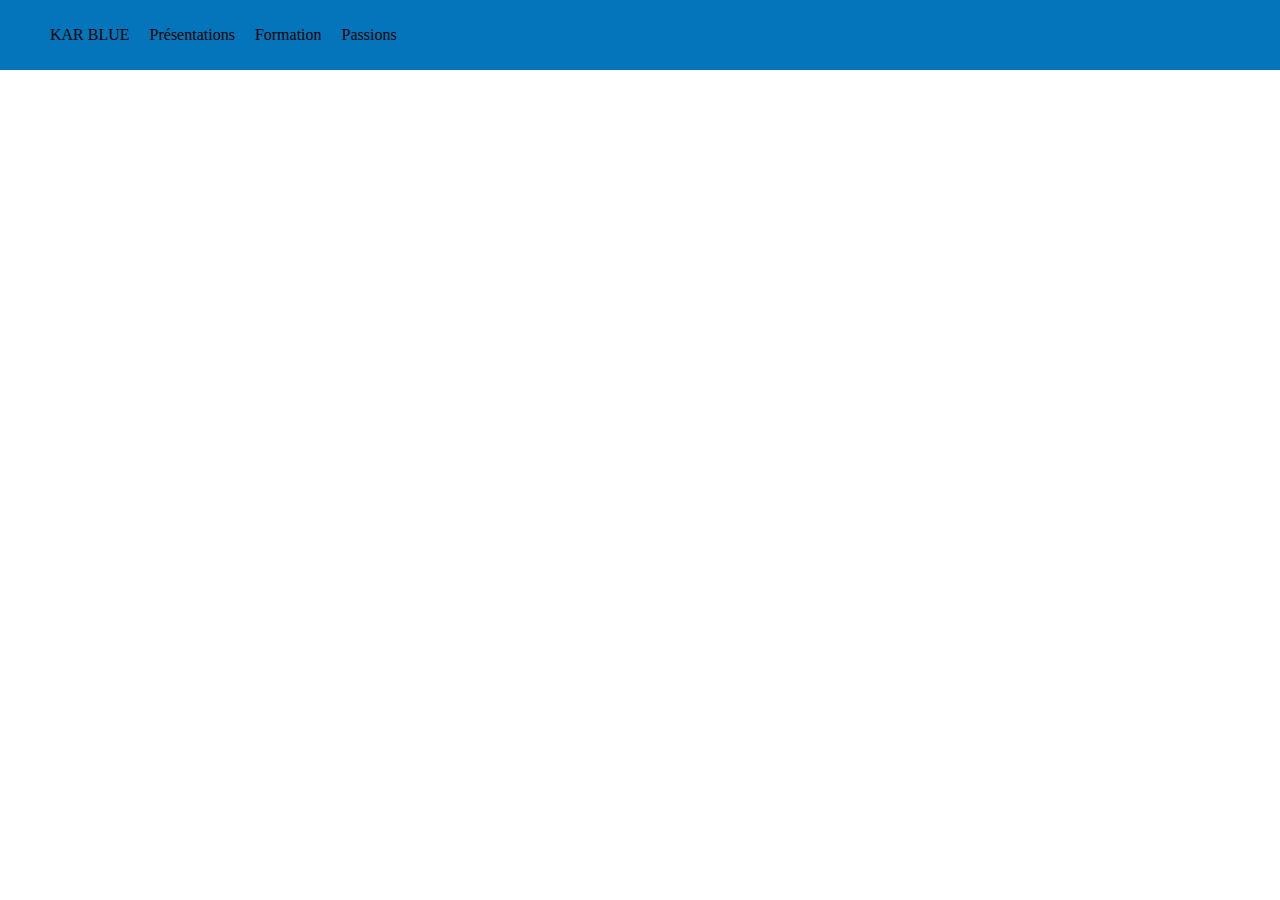
==== index.html @ 9c481445 "my cv" ====
<!DOCTYPE html>
<html>
    <head>
        <meta charset="utf-8">
        <title></title>
        <link rel="stylesheet" href="./style.css">
        <meta name="viewport">
</head>
    <body>
        <header>
            <nav id="navbar">
                
                <ul id="navbar">
                    <li id="name">KAR BLUE</li>
                    <li>Présentations</li>
                    <li>Formation</li>
                    <li>Passions</li>
                </ul>

            </nav>
        </header>

        <section id="présentation">

        </section>

        <section id="formation">


        </section>
        <section id="passions">


        </section>
         <footer>
             
         </footer>
---- style.css ----
body{
    margin:0;
    padding:0;
    
}

header{
    background-color: #0475ba;


}

#navbar{
    display: flex;
    flex-direction: row;

}
.name{
    margin:0;
}

li{
    list-style-type: none;
    margin: 10px;

}
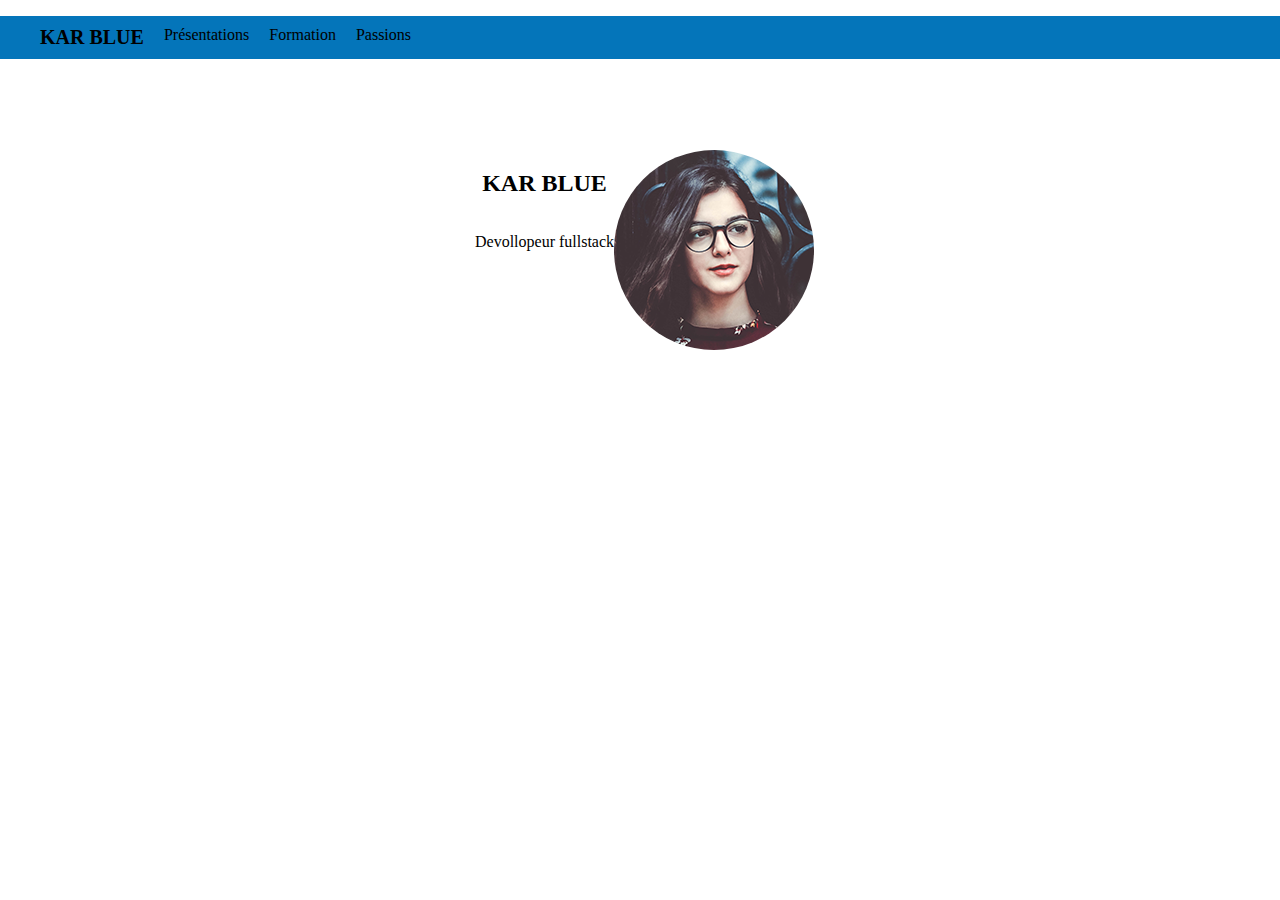
==== commit 9155cd1a: "my cv" ====
--- a/index.html
+++ b/index.html
@@ -8,7 +8,7 @@
 </head>
     <body>
         <header>
-            <nav id="navbar">
+            <nav>
                 
                 <ul id="navbar">
                     <li id="name">KAR BLUE</li>
@@ -19,8 +19,17 @@
 
             </nav>
         </header>
+        <section id="me">
+            <div id="r">
+            <h2>KAR BLUE</h2>
+            <P>Devollopeur fullstack</P>
+            </div>
+            <img src="img/noemie_martin.png" id="img-un">
+
+        </section>
 
         <section id="présentation">
+
 
         </section>
 
--- a/style.css
+++ b/style.css
@@ -15,8 +15,11 @@
     flex-direction: row;
 
 }
-.name{
-    margin:0;
+#name{
+    margin-left:0;
+    font-weight: bold;
+    font-size:20px;
+
 }
 
 li{
@@ -24,3 +27,21 @@
     margin: 10px;
 
 }
+
+#r{
+    display: flex;
+    flex-direction: column;
+    text-align: center;
+}
+#me{
+    display:flex;
+    flex-direction: row;
+    margin: 75px;
+    position: absolute;
+    left: 400px;
+}
+
+#img-un{
+    border-radius: 100px;
+    margin: 3;
+}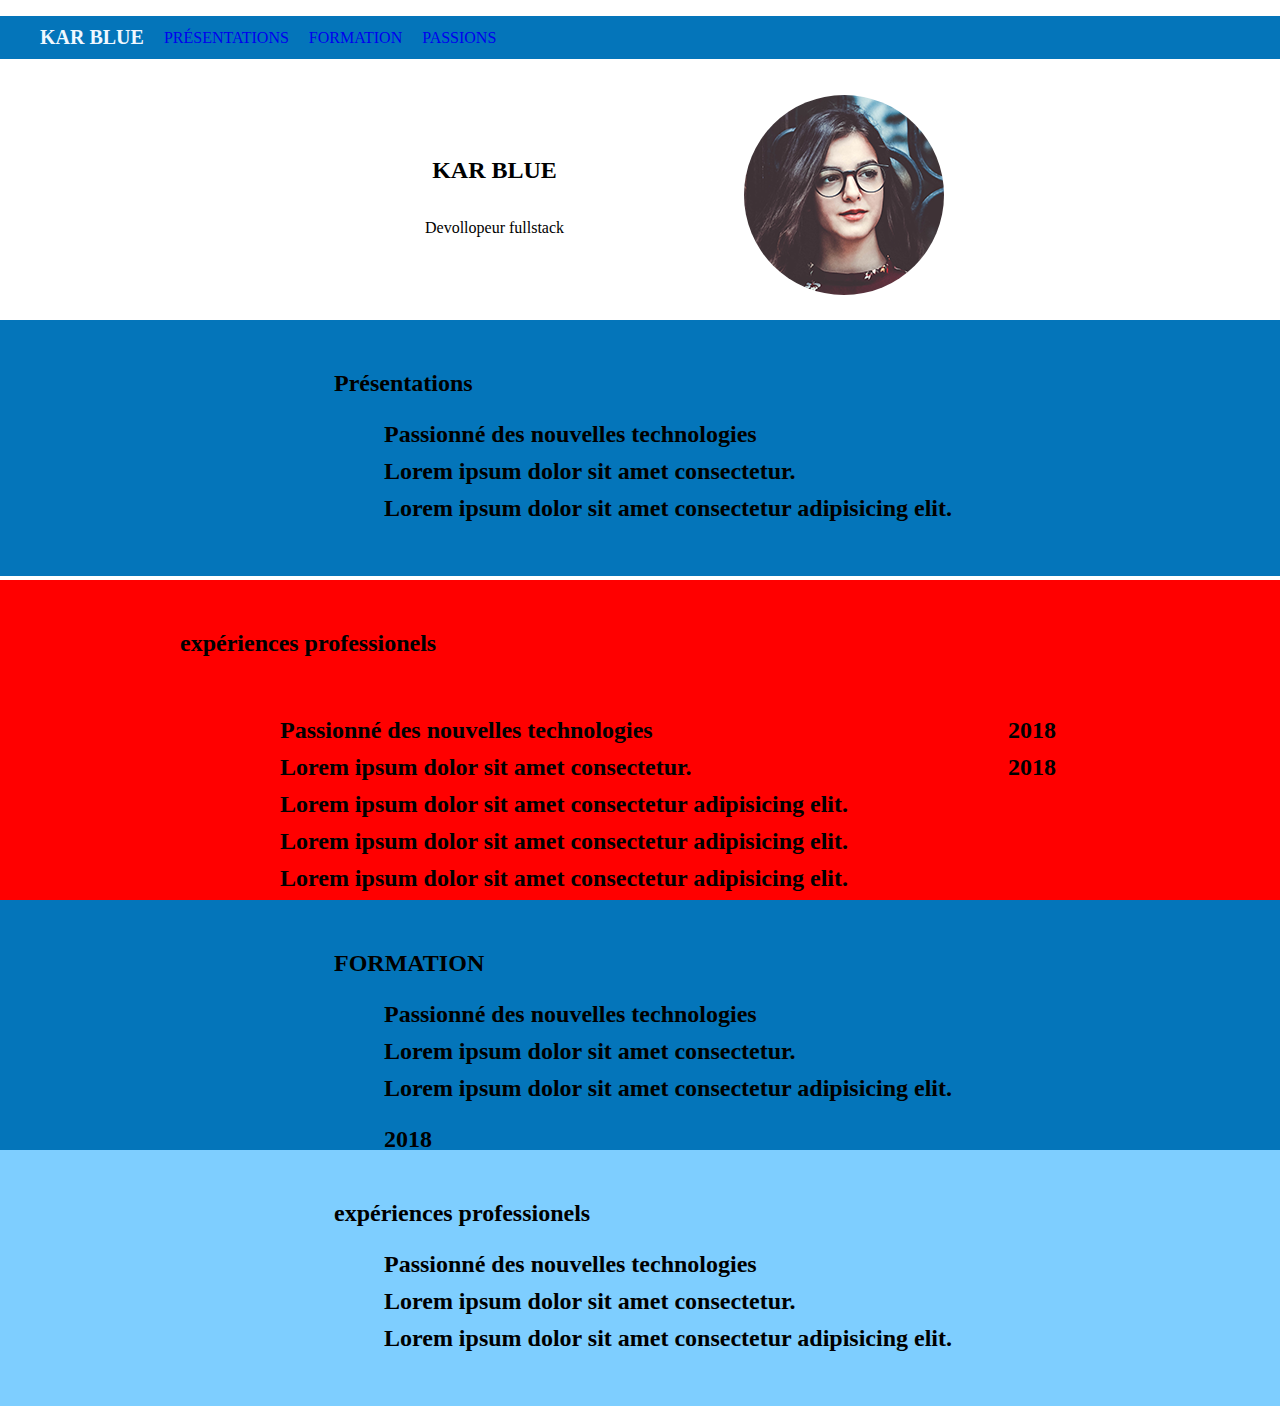
==== commit 7002d8f3: "my cv" ====
--- a/index.html
+++ b/index.html
@@ -12,35 +12,86 @@
                 
                 <ul id="navbar">
                     <li id="name">KAR BLUE</li>
-                    <li>Présentations</li>
-                    <li>Formation</li>
-                    <li>Passions</li>
+                    <li><a href="#">Présentations</a></li>
+                    <li><a href="#">Formation</a></li>
+                    <li><a href="#">Passions</a></li>
                 </ul>
 
             </nav>
         </header>
-        <section id="me">
+        <section >
+            <div id="colo">
+            <article id="me">
             <div id="r">
             <h2>KAR BLUE</h2>
             <P>Devollopeur fullstack</P>
             </div>
             <img src="img/noemie_martin.png" id="img-un">
 
-        </section>
+        </article>
+       <article id="présentation">
+           <div class="mar">
 
-        <section id="présentation">
+            <h2>Présentations</hé>
+            <ul>
+                <li>Passionné des nouvelles technologies </li>
+                <li>Lorem ipsum dolor sit amet consectetur.</li>
+                <li>Lorem ipsum dolor sit amet consectetur adipisicing elit.</li>
+            </div>
+            </ul>
+        </article>
+        <article id="Formation">
+            
+            <h2>expériences professionels</hé>
+                <div class="liste">
+                <ul>
+                    <li>Passionné des nouvelles technologies </li>
+                    <li>Lorem ipsum dolor sit amet consectetur.</li>
+                    <li>Lorem ipsum dolor sit amet consectetur adipisicing elit.</li>
+                    <li>Lorem ipsum dolor sit amet consectetur adipisicing elit.</li>
+                    <li>Lorem ipsum dolor sit amet consectetur adipisicing elit.</li>
+                </ul>
+                 <ul>
+                     <li>2018</li>
+                     <li> </li>
+                     <li>  </li>
+                     <li>2018</li>
+                     <li> </li>
+                 </ul>
 
+            </div>
+        </article>
+        <article id="Format-un">
+            <div class="mar">
+            <h2>FORMATION</hé>
+                <ul>
+                    <li>Passionné des nouvelles technologies </li>
+                    <li>Lorem ipsum dolor sit amet consectetur.</li>
+                    <li>Lorem ipsum dolor sit amet consectetur adipisicing elit.</li>
+                </ul>
+                <ul>
+                    <li>2018</li>
+                    <li> </li>
+                </ul>
+            </div>
+        </article>
+        <article id="Passions">
+            <div class="mar">
+           
+                <h2>expériences professionels</hé>
+                    <ul>
+                        <li>Passionné des nouvelles technologies </li>
+                        <li>Lorem ipsum dolor sit amet consectetur.</li>
+                        <li>Lorem ipsum dolor sit amet consectetur adipisicing elit.</li>
+                    </ul>
+                </div>
+
+        </article>
+    </div>
 
         </section>
 
-        <section id="formation">
-
-
-        </section>
-        <section id="passions">
-
-
-        </section>
+        
          <footer>
              
          </footer>
--- a/style.css
+++ b/style.css
@@ -13,6 +13,8 @@
 #navbar{
     display: flex;
     flex-direction: row;
+    color: aliceblue;
+    align-items: center;
 
 }
 #name{
@@ -27,6 +29,10 @@
     margin: 10px;
 
 }
+a{
+    text-decoration: none;
+    text-transform: uppercase;
+}
 
 #r{
     display: flex;
@@ -36,12 +42,87 @@
 #me{
     display:flex;
     flex-direction: row;
-    margin: 75px;
+    margin-left: 75px;
+    margin-right: 70px;
+    margin-top: 20px;
+    margin-bottom: 100px;
     position: absolute;
-    left: 400px;
+    left: 350px;
+    align-items: center;
 }
 
 #img-un{
     border-radius: 100px;
-    margin: 3;
-}+    margin-left: 180px;
+   
+}
+
+/*présentations*/
+
+#colo{
+    display: flex;
+    flex-direction: column;
+    
+}
+
+#présentation{
+    
+    background-color:#0475ba ;
+    position: absolute;
+    top:320px;
+    width: 95%;
+    display: flex;
+    align-items: center;
+    justify-content: space-around;
+   
+    padding: 30px 40px;
+    
+}
+
+#Formation{
+    background-color:#ff0000 ;
+    position: absolute;
+    top:580px;
+    width: 95%;
+    display: flex;
+    align-items: center;
+    justify-content: space-around;
+    margin: 0px;
+    
+   
+    padding: 30px 40px;
+
+}
+
+#Format-un{
+
+    background-color:#0475ba ;
+    position: absolute;
+    top:900px;
+    width: 95%;
+    display: flex;
+   
+    padding: 30px 40px;
+    align-items: center;
+    justify-content: space-around;
+
+}
+#Passions{
+    background-color:#7eceff ;
+    position: absolute;
+    top:1150px;
+    width: 95%;
+    display: flex;
+    align-items: center;
+    justify-content: space-around;
+   
+    padding: 30px 40px;
+
+}
+.liste{
+    display: flex;
+    flex-direction: row;
+}
+.liste ul{
+    margin: 50px;
+}
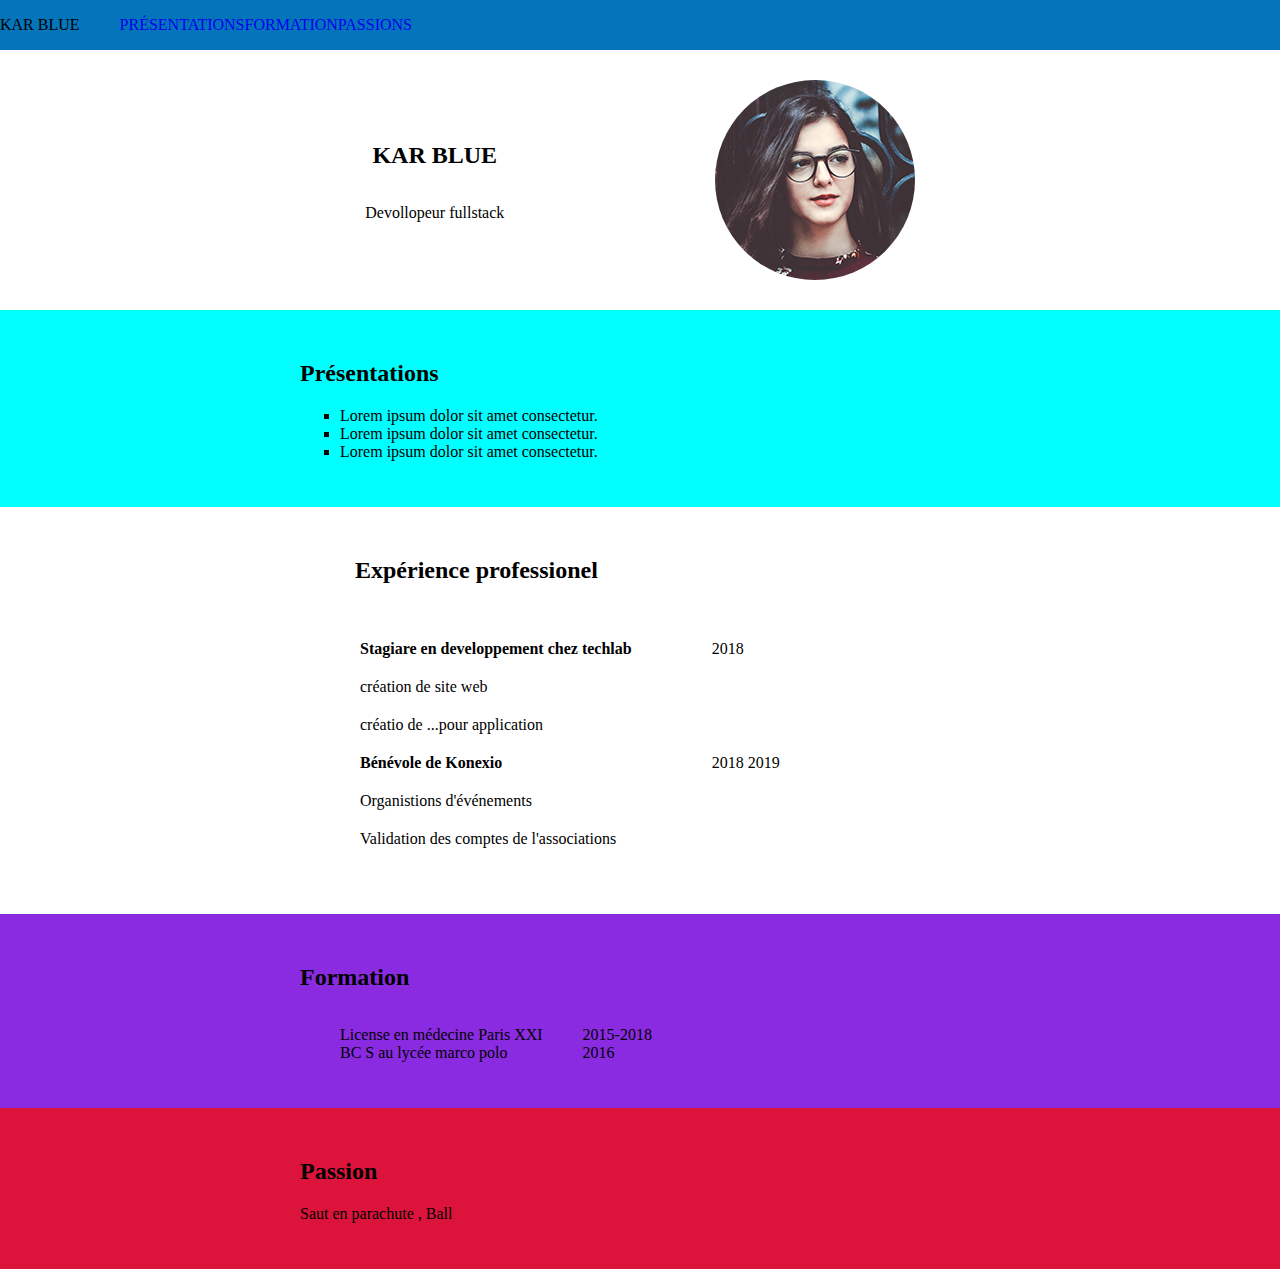
==== commit 847d5bcb: "my cv" ====
--- a/index.html
+++ b/index.html
@@ -3,15 +3,15 @@
     <head>
         <meta charset="utf-8">
         <title></title>
-        <link rel="stylesheet" href="./style.css">
-        <meta name="viewport">
+        <link rel="stylesheet" href="./nav.css">
+        <link rel="stylesheet" href="./body.css">
+        <meta name="viewport" content="width=device-width, initial-scale=1">
 </head>
     <body>
         <header>
             <nav>
-                
+                <p>KAR BLUE</p>
                 <ul id="navbar">
-                    <li id="name">KAR BLUE</li>
                     <li><a href="#">Présentations</a></li>
                     <li><a href="#">Formation</a></li>
                     <li><a href="#">Passions</a></li>
@@ -20,78 +20,112 @@
             </nav>
         </header>
         <section >
-            <div id="colo">
-            <article id="me">
-            <div id="r">
+            
+        <article id="me">
+            <div id="rang">
             <h2>KAR BLUE</h2>
             <P>Devollopeur fullstack</P>
             </div>
             <img src="img/noemie_martin.png" id="img-un">
 
         </article>
-       <article id="présentation">
-           <div class="mar">
 
-            <h2>Présentations</hé>
-            <ul>
-                <li>Passionné des nouvelles technologies </li>
-                <li>Lorem ipsum dolor sit amet consectetur.</li>
-                <li>Lorem ipsum dolor sit amet consectetur adipisicing elit.</li>
-            </div>
-            </ul>
-        </article>
-        <article id="Formation">
-            
-            <h2>expériences professionels</hé>
-                <div class="liste">
-                <ul>
-                    <li>Passionné des nouvelles technologies </li>
+        <section>
+        <article id="pres">
+            <div class="range">
+                <h2>Présentations</h2>
+                <ul class="liste-un">
                     <li>Lorem ipsum dolor sit amet consectetur.</li>
-                    <li>Lorem ipsum dolor sit amet consectetur adipisicing elit.</li>
-                    <li>Lorem ipsum dolor sit amet consectetur adipisicing elit.</li>
-                    <li>Lorem ipsum dolor sit amet consectetur adipisicing elit.</li>
+                    <li>Lorem ipsum dolor sit amet consectetur.</li>
+                    <li>Lorem ipsum dolor sit amet consectetur.</li>
                 </ul>
-                 <ul>
-                     <li>2018</li>
-                     <li> </li>
-                     <li>  </li>
-                     <li>2018</li>
-                     <li> </li>
-                 </ul>
+
+
 
             </div>
+        </section>
+
+       <section>
         </article>
-        <article id="Format-un">
-            <div class="mar">
-            <h2>FORMATION</hé>
-                <ul>
-                    <li>Passionné des nouvelles technologies </li>
-                    <li>Lorem ipsum dolor sit amet consectetur.</li>
-                    <li>Lorem ipsum dolor sit amet consectetur adipisicing elit.</li>
+        <article id="exp">
+            <div class="range">
+
+                <h2 id="ti-un">Expérience professionel</h2>
+                <div class="range-d">
+                <ul class="liste-un">
+                    <li><span id="gras">Stagiare en developpement chez techlab</span></li>
+                    <li>création de site web</li>
+                    <li> créatio de ...pour application</li>
+                    <li><span id="gras">Bénévole de Konexio</span></li>
+                    <li>Organistions d'événements</li>
+                    <li> Validation des comptes de l'associations</li>
                 </ul>
                 <ul>
                     <li>2018</li>
-                    <li> </li>
+                    <li class="vide">.</li>
+                    <li class="vide">.</li>
+                   <li>2018 2019</li>
                 </ul>
+
             </div>
-        </article>
-        <article id="Passions">
-            <div class="mar">
-           
-                <h2>expériences professionels</hé>
-                    <ul>
-                        <li>Passionné des nouvelles technologies </li>
-                        <li>Lorem ipsum dolor sit amet consectetur.</li>
-                        <li>Lorem ipsum dolor sit amet consectetur adipisicing elit.</li>
-                    </ul>
-                </div>
+
+
+
+                
+
+
+
+            </div>
+
 
         </article>
-    </div>
+    </section>
+
+    <section>
+        <article id="form">
+            <div class="range">
+                <h2>Formation</h2>
+                <div class="range-d">
+                   <ul>
+                       <li>License en médecine Paris XXI</li>
+                       <li>BC S au lycée marco polo</li>
+                   </ul>
+                   <ul>
+                    <li>2015-2018</li>
+                    <li>2016</li>
+                </ul>
+
+            </div>
+
+
+
+            </div>
+
+
+        </article>
+    </section>
+
+    <section>
+        <article id="pass">
+            <div class="range">
+                <h2>Passion</h2>
+
+                <p>Saut en parachute , Ball</p>
+
+
+
+            </div>
+
+
+        </article>
+
+
 
         </section>
-
+       
         
          <footer>
              
          </footer>
+
+         </html>
--- a/nav.css
+++ b/nav.css
@@ -0,0 +1,61 @@
+body{
+    margin:0;
+    padding:0;
+    
+}
+
+header{
+    background-color: #0475ba;
+
+
+}
+
+nav{
+    display: flex;
+    flex-direction: row;
+    align-items: center;
+}
+
+#navbar{
+    display: flex;
+    flex-direction: row;
+    color: aliceblue;
+    align-items: center;
+
+}
+#name{
+    margin-left:0;
+    font-weight: bold;
+    font-size:20px;
+
+}
+li{
+    list-style-type: none;
+}
+a{
+    text-decoration: none;
+    text-transform: uppercase;
+}
+
+#me{
+    display: flex;
+    flex-direction: row;
+    margin: 30px 60px;
+    text-align: center;
+    align-items: center;
+    justify-content: space-around;
+}
+
+#rang{
+    display: flex;
+    flex-direction: column;
+   margin-left: 200px;
+}
+
+
+#img-un{
+    border-radius: 100px;
+    margin-right: 200px;    
+   
+}
+
--- a/body.css
+++ b/body.css
@@ -0,0 +1,58 @@
+section{
+    display: flex;
+    flex-direction: column;
+    
+    
+}
+
+.range{
+
+    padding: 30px 300px;
+    text-align: justify;
+}
+
+
+
+#pres{
+    background-color: aqua;
+    
+}
+
+#pres li{
+    list-style-type: square;
+}
+
+/*expérience*/
+#exp{
+    background-color: white;
+}
+#ti-un{
+    margin-left: 55px;
+}
+
+#gras{
+   font-weight: bolder;
+}
+#exp li{
+    margin: 20px;
+}
+
+.range-d{
+    display: flex;
+    flex-direction: row;
+}
+.vide{
+    color: white;
+}
+
+/*formation*/
+#form{
+    background-color: blueviolet;
+}
+#pass{
+    background-color: crimson;
+}
+
+footer{
+    background-color: darkcyan;
+}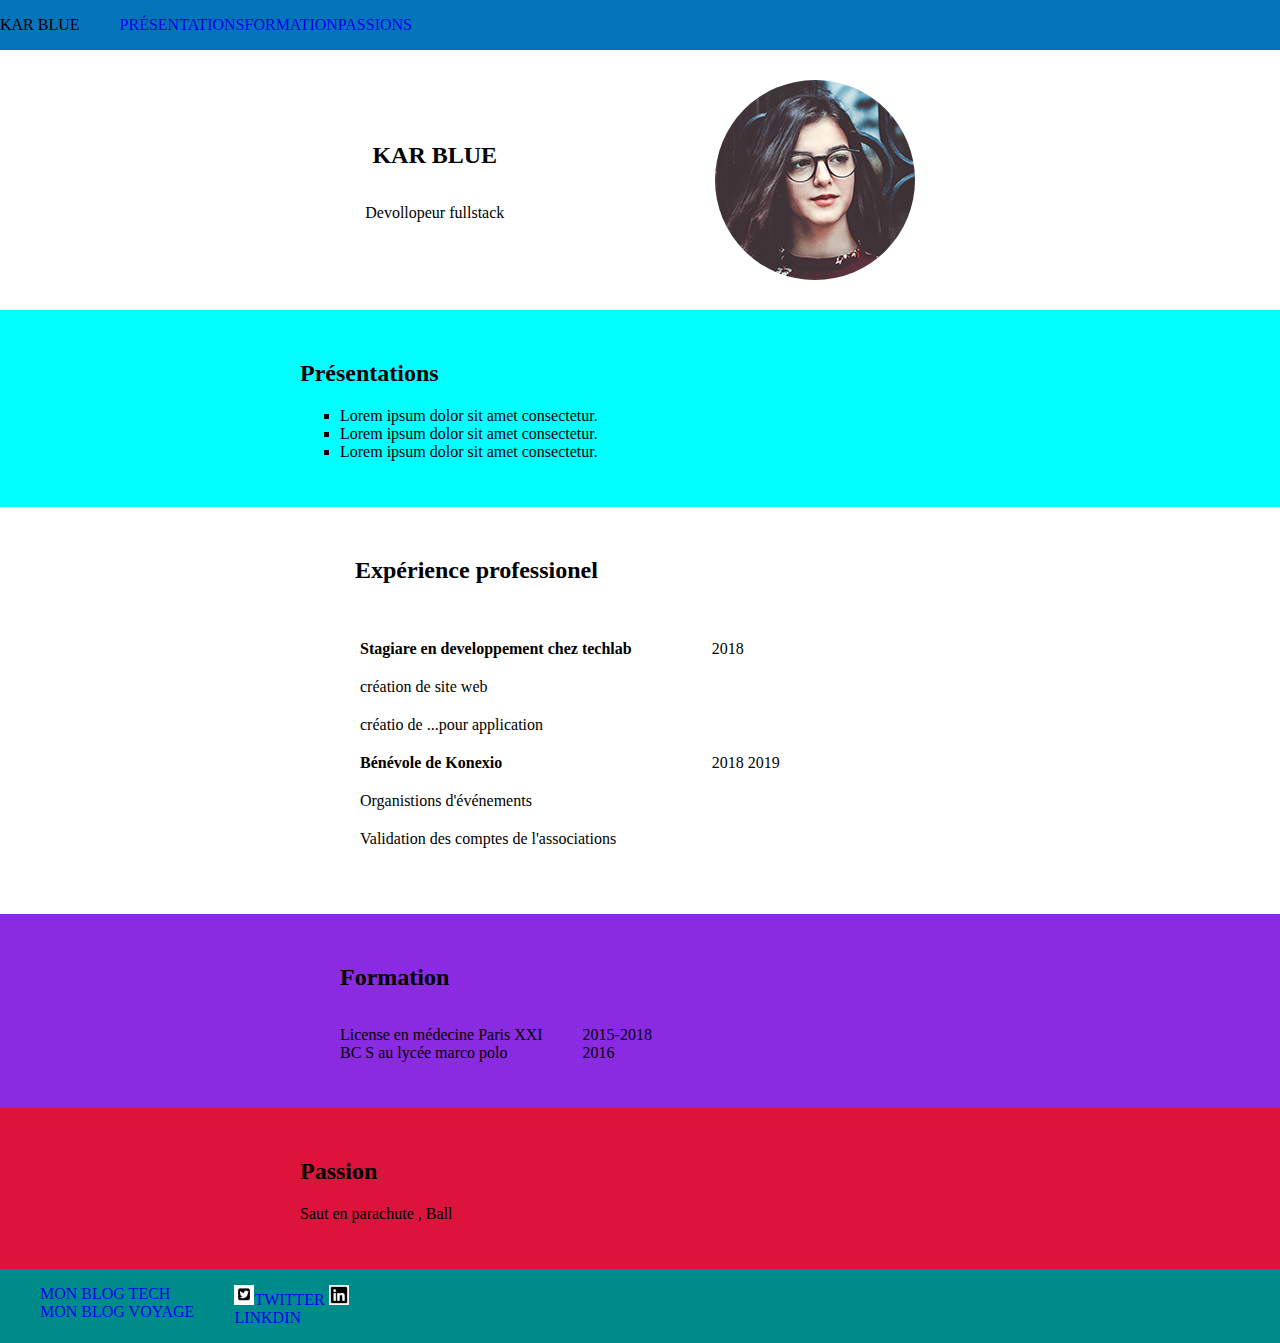
==== commit 86f7813e: "my cv" ====
--- a/index.html
+++ b/index.html
@@ -84,7 +84,7 @@
     <section>
         <article id="form">
             <div class="range">
-                <h2>Formation</h2>
+                <h2 id="ti-deux">Formation</h2>
                 <div class="range-d">
                    <ul>
                        <li>License en médecine Paris XXI</li>
@@ -122,10 +122,20 @@
 
 
         </section>
-       
-        
-         <footer>
+       <footer>
+           <div id="rang-f">
+        <ul>
+            <li><a href="#">Mon blog tech</a></li>
+            <li><a href="#">Mon blog voyage</a></li>
+        </ul>
+        <ul>
+         <img src="img/240_F_327244662_jpYCzvq104lz7SYpr8zySYZiY6ArUbB3.jpg" alt="twitter"><a href="#">twitter</a></li>
+         <img src="img/in.jpg" alt="linkdin" ><li><a href="#">linkdin</a></li>
+     </ul>
+    </div>
+
              
-         </footer>
+        </footer>
+
 
          </html>
--- a/nav.css
+++ b/nav.css
@@ -59,3 +59,4 @@
    
 }
 
+
--- a/body.css
+++ b/body.css
@@ -49,10 +49,24 @@
 #form{
     background-color: blueviolet;
 }
+
+/*passion*/
 #pass{
     background-color: crimson;
 }
 
 footer{
     background-color: darkcyan;
-}+    height: 100%;
+}
+#ti-deux{
+    margin-left: 40px;
+}
+#rang-f{
+    display: flex;
+    flex-direction: row;
+}
+
+#rang-f img{
+    width: 20px;
+}
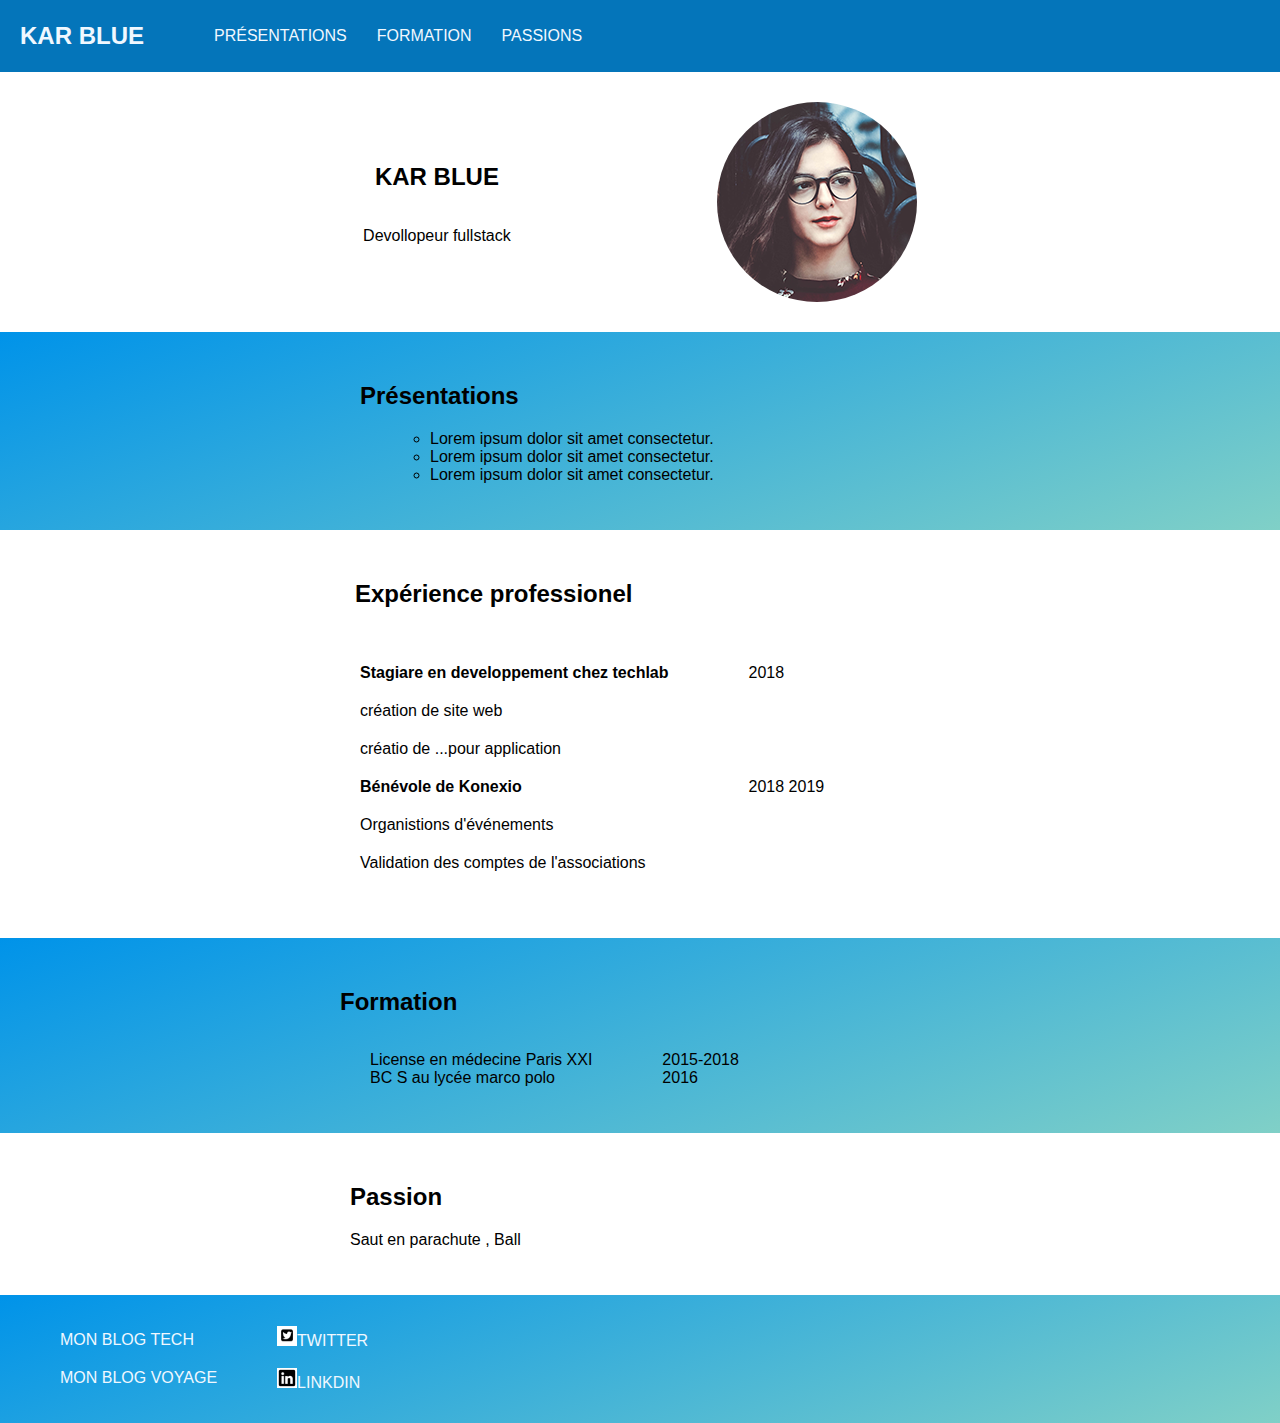
==== commit 19127431: "my cv" ====
--- a/index.html
+++ b/index.html
@@ -6,15 +6,17 @@
         <link rel="stylesheet" href="./nav.css">
         <link rel="stylesheet" href="./body.css">
         <meta name="viewport" content="width=device-width, initial-scale=1">
+    
+
 </head>
     <body>
         <header>
             <nav>
-                <p>KAR BLUE</p>
+                <h2>KAR BLUE</h2>
                 <ul id="navbar">
-                    <li><a href="#">Présentations</a></li>
-                    <li><a href="#">Formation</a></li>
-                    <li><a href="#">Passions</a></li>
+                    <li><a href="#pres">Présentations</a></li>
+                    <li><a href="#form">Formation</a></li>
+                    <li><a href="#pass">Passions</a></li>
                 </ul>
 
             </nav>
@@ -125,12 +127,15 @@
        <footer>
            <div id="rang-f">
         <ul>
-            <li><a href="#">Mon blog tech</a></li>
+            <li><a href="https://www.konexio.eu/index.html">Mon blog tech</a></li>
             <li><a href="#">Mon blog voyage</a></li>
         </ul>
+        <div id="rang-i">
         <ul>
-         <img src="img/240_F_327244662_jpYCzvq104lz7SYpr8zySYZiY6ArUbB3.jpg" alt="twitter"><a href="#">twitter</a></li>
-         <img src="img/in.jpg" alt="linkdin" ><li><a href="#">linkdin</a></li>
+            <li> <img src="img/240_F_327244662_jpYCzvq104lz7SYpr8zySYZiY6ArUbB3.jpg" alt="twitter"><a href="#">twitter</a></li>
+         <br>
+         <li><img src="img/in.jpg" alt="linkdin" ><a href="#">linkdin</a></li>
+        </div>
      </ul>
     </div>
 
--- a/nav.css
+++ b/nav.css
@@ -1,6 +1,7 @@
 body{
     margin:0;
     padding:0;
+    font-family: 'Poppins', sans-serif;
     
 }
 
@@ -14,6 +15,7 @@
     display: flex;
     flex-direction: row;
     align-items: center;
+    height: 72px;
 }
 
 #navbar{
@@ -29,12 +31,19 @@
     font-size:20px;
 
 }
+
+ nav h2{
+    margin-left: 20px;
+    color: aliceblue;
+}
 li{
     list-style-type: none;
+    margin-left: 30px;
 }
 a{
     text-decoration: none;
     text-transform: uppercase;
+    color: aliceblue;
 }
 
 #me{
@@ -54,7 +63,7 @@
 
 
 #img-un{
-    border-radius: 100px;
+    border-radius: 150px;
     margin-right: 200px;    
    
 }
--- a/body.css
+++ b/body.css
@@ -14,12 +14,13 @@
 
 
 #pres{
-    background-color: aqua;
+     background-image: linear-gradient(160deg, #0093E9 0%, #80D0C7 100%);
+     padding-left: 60px;
     
 }
 
 #pres li{
-    list-style-type: square;
+    list-style-type: circle;
 }
 
 /*expérience*/
@@ -47,16 +48,20 @@
 
 /*formation*/
 #form{
-    background-color: blueviolet;
+background-image: linear-gradient(160deg, #0093E9 0%, #80D0C7 100%);
+
 }
 
 /*passion*/
 #pass{
-    background-color: crimson;
+    background-color: white;
+    padding-left: 50px;
 }
 
 footer{
-    background-color: darkcyan;
+
+    background-image: linear-gradient(160deg, #0093E9 0%, #80D0C7 100%);
+    ;
     height: 100%;
 }
 #ti-deux{
@@ -65,8 +70,29 @@
 #rang-f{
     display: flex;
     flex-direction: row;
+    align-items: center;
+    justify-content: start;
 }
 
 #rang-f img{
     width: 20px;
+    
 }
+
+#rang-f li{
+    margin: 20px;
+}
+
+#rang-i li{
+    margin: 0px;
+}
+
+
+
+
+#rang-i {
+    display: flex;
+    flex-direction: column;
+    
+    
+}
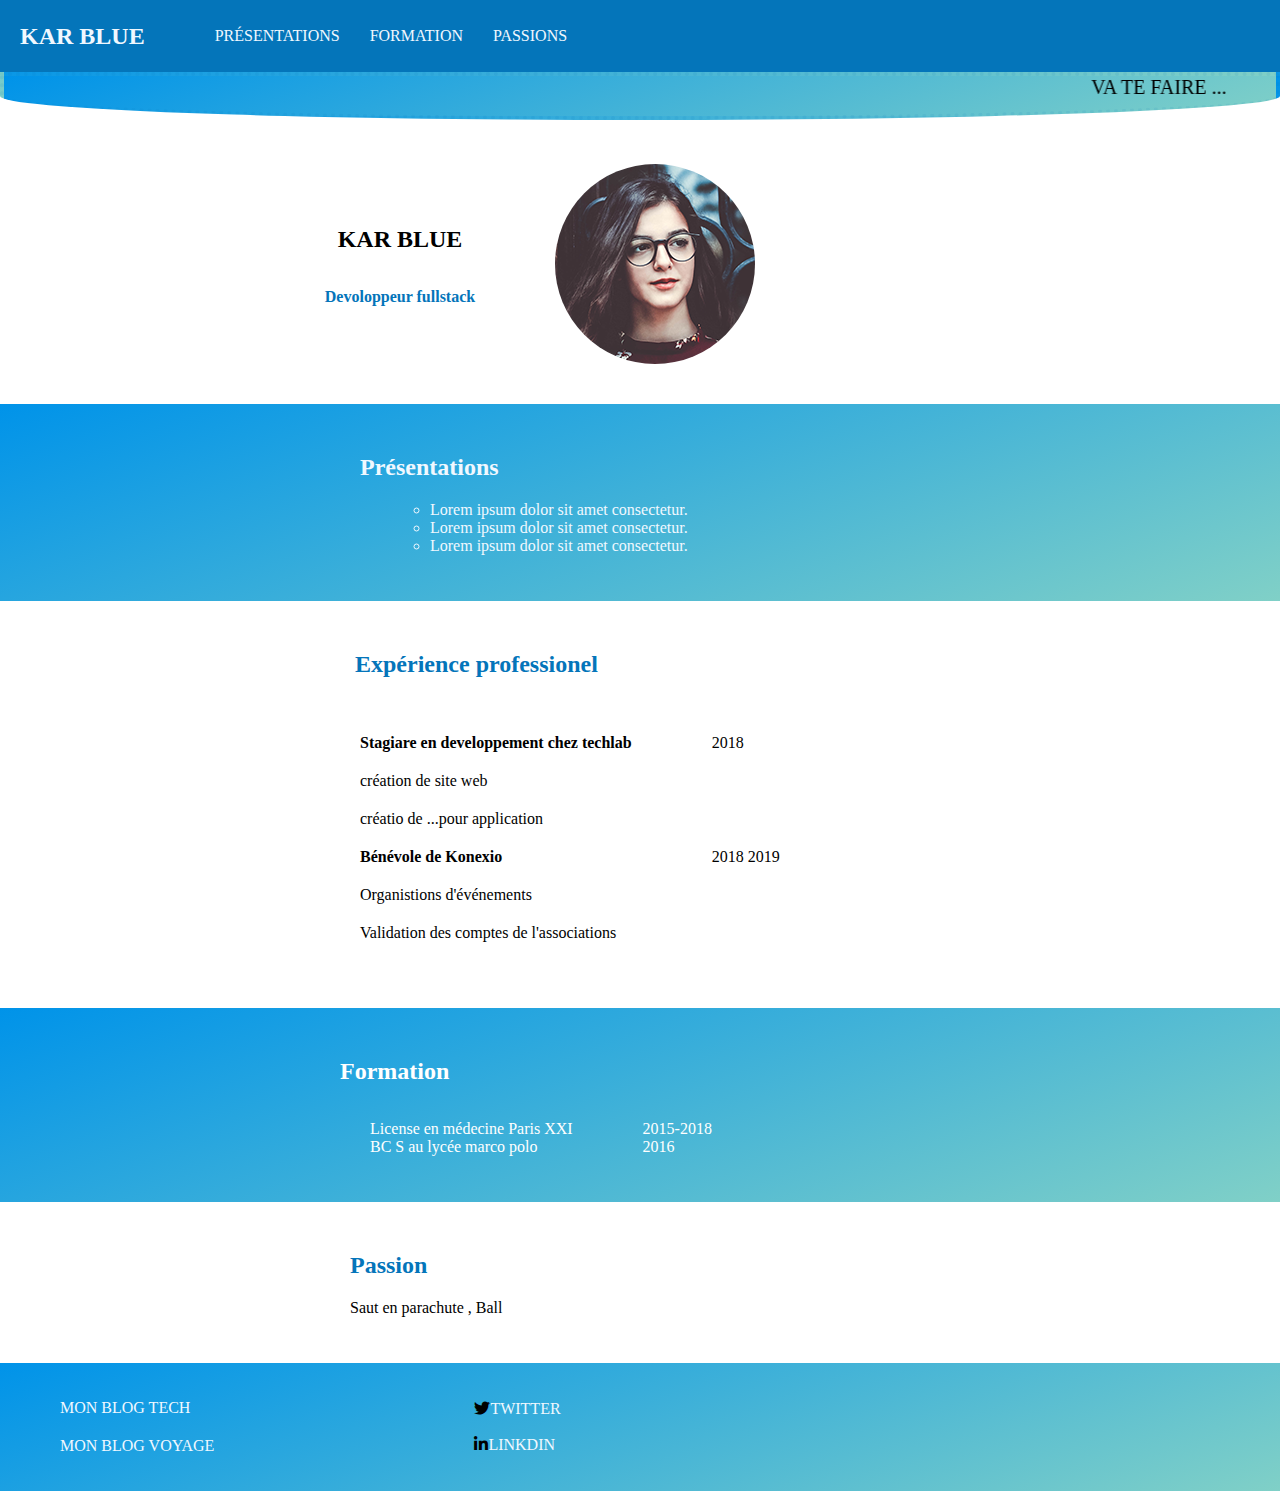
==== commit c5a8a9a0: "your cv" ====
--- a/index.html
+++ b/index.html
@@ -6,6 +6,7 @@
         <link rel="stylesheet" href="./nav.css">
         <link rel="stylesheet" href="./body.css">
         <meta name="viewport" content="width=device-width, initial-scale=1">
+        <link href="./fontawesome-free-5.15.4-web/css/all.css" rel="stylesheet">
     
 
 </head>
@@ -21,12 +22,13 @@
 
             </nav>
         </header>
+        <marquee behavior="alternate" >VA TE FAIRE ...</marquee>
         <section >
             
         <article id="me">
             <div id="rang">
             <h2>KAR BLUE</h2>
-            <P>Devollopeur fullstack</P>
+            <P>Devoloppeur fullstack</P>
             </div>
             <img src="img/noemie_martin.png" id="img-un">
 
@@ -132,9 +134,9 @@
         </ul>
         <div id="rang-i">
         <ul>
-            <li> <img src="img/240_F_327244662_jpYCzvq104lz7SYpr8zySYZiY6ArUbB3.jpg" alt="twitter"><a href="#">twitter</a></li>
+            <li><i class="fab fa-twitter"></i><a href="#">twitter</a></li>
          <br>
-         <li><img src="img/in.jpg" alt="linkdin" ><a href="#">linkdin</a></li>
+         <li><i class="fab fa-linkedin-in"></i><a href="#">linkdin</a></li>
         </div>
      </ul>
     </div>
--- a/nav.css
+++ b/nav.css
@@ -1,7 +1,22 @@
+@font-face{
+    font-family: "poppin";
+    src:url("../fonts/poppins.ttf")
+    
+}
+
+marquee{
+    border: 4px dotted  #0474ba15;
+    background-image: linear-gradient(160deg, #0093E9 0%, #80D0C7 100%);
+    height: 40px;
+    font-size: 20px;
+    border-radius: 0 0 50%  50%;
+    color: linear-gradient(160deg, #ffe031 0%, #80D0C7 100%);;
+}
+    
 body{
     margin:0;
     padding:0;
-    font-family: 'Poppins', sans-serif;
+  font-family:"poppins";
     
 }
 
@@ -15,6 +30,7 @@
     display: flex;
     flex-direction: row;
     align-items: center;
+
     height: 72px;
 }
 
@@ -49,18 +65,24 @@
 #me{
     display: flex;
     flex-direction: row;
-    margin: 30px 60px;
+    
     text-align: center;
     align-items: center;
-    justify-content: space-around;
+    justify-content: center;
+    padding: 40px;
 }
 
 #rang{
     display: flex;
     flex-direction: column;
-   margin-left: 200px;
+   padding-right: 80px;
 }
 
+
+#rang p{
+       color: #0475ba;
+       font-weight:bold ;
+}
 
 #img-un{
     border-radius: 150px;
--- a/body.css
+++ b/body.css
@@ -16,6 +16,7 @@
 #pres{
      background-image: linear-gradient(160deg, #0093E9 0%, #80D0C7 100%);
      padding-left: 60px;
+     color: aliceblue;
     
 }
 
@@ -26,6 +27,10 @@
 /*expérience*/
 #exp{
     background-color: white;
+}
+
+#exp h2{
+    color: #0475ba;
 }
 #ti-un{
     margin-left: 55px;
@@ -49,6 +54,7 @@
 /*formation*/
 #form{
 background-image: linear-gradient(160deg, #0093E9 0%, #80D0C7 100%);
+color: white;
 
 }
 
@@ -56,6 +62,10 @@
 #pass{
     background-color: white;
     padding-left: 50px;
+}
+
+#pass h2{
+    color: #0475ba;
 }
 
 footer{
@@ -83,8 +93,11 @@
     margin: 20px;
 }
 
+
+
 #rang-i li{
     margin: 0px;
+    margin-left: 200px;
 }
 
 
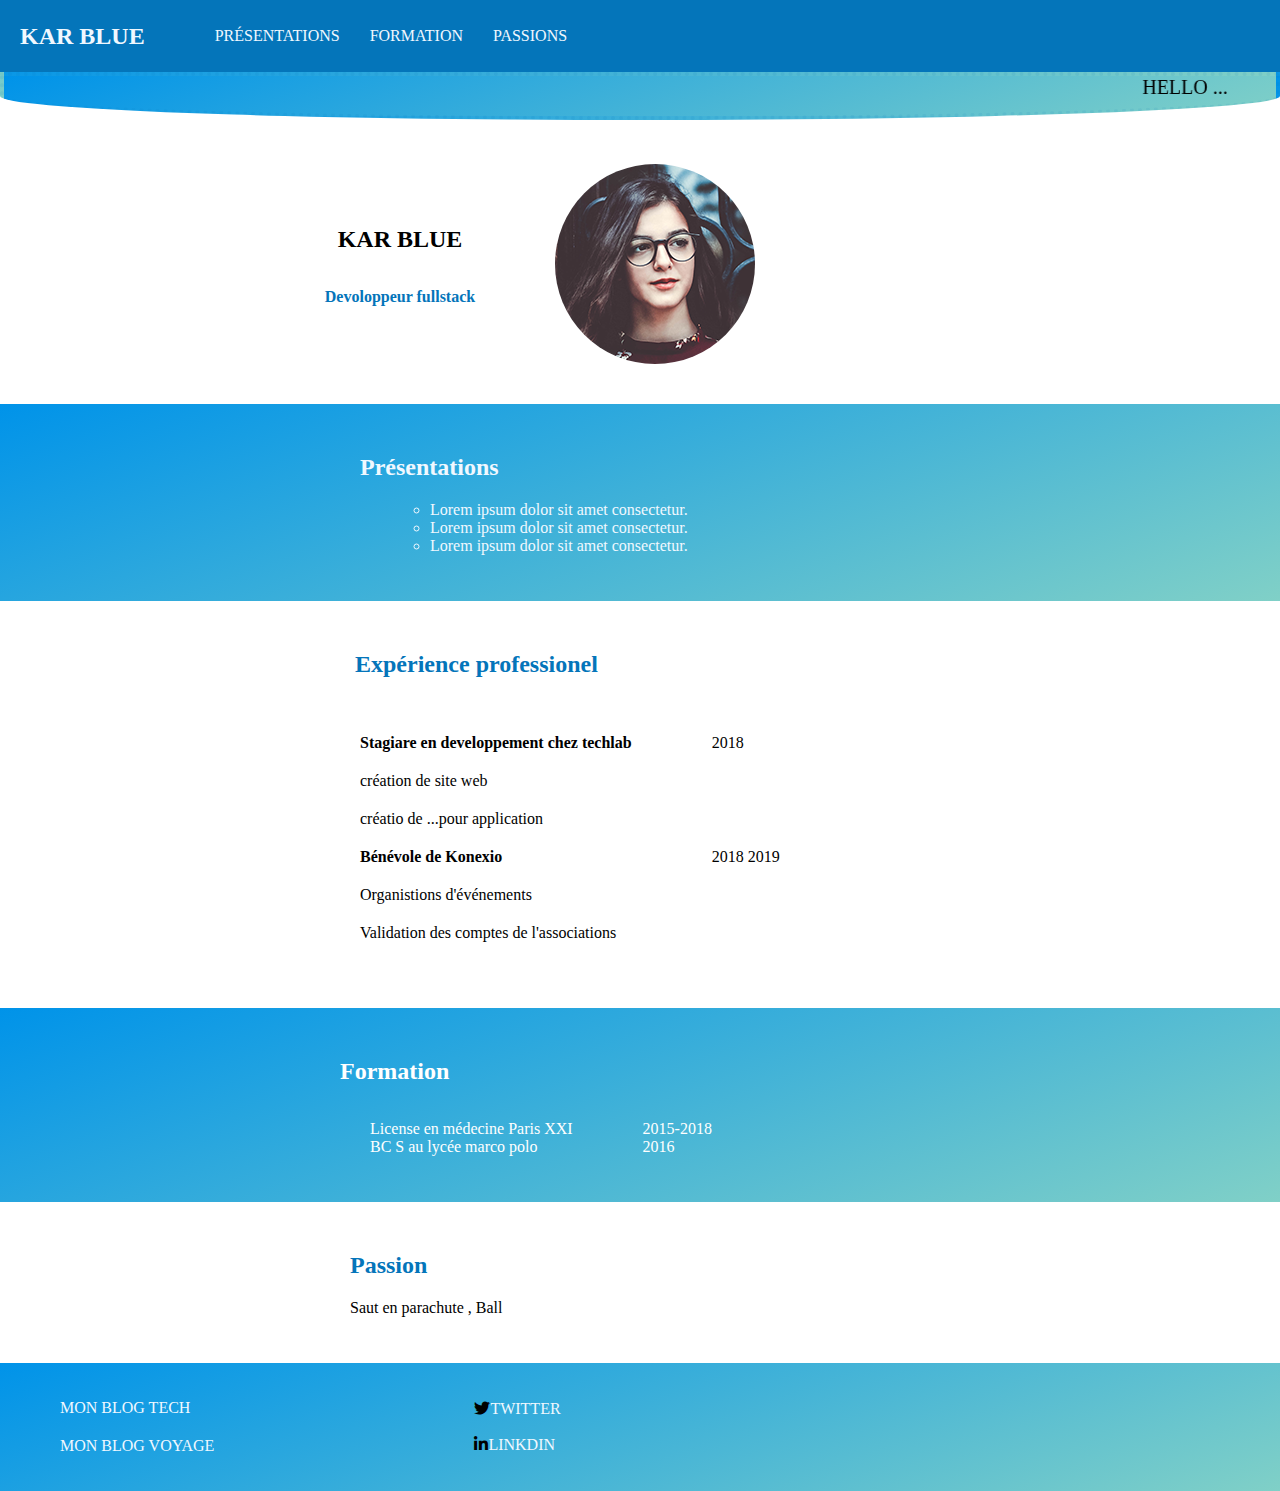
==== commit 85210315: "my cv" ====
--- a/index.html
+++ b/index.html
@@ -22,7 +22,7 @@
 
             </nav>
         </header>
-        <marquee behavior="alternate" >VA TE FAIRE ...</marquee>
+        <marquee behavior="alternate" >HELLO ...</marquee>
         <section >
             
         <article id="me">
@@ -34,7 +34,8 @@
 
         </article>
 
-        <section>
+    </section>
+    <section>
         <article id="pres">
             <div class="range">
                 <h2>Présentations</h2>
--- a/nav.css
+++ b/nav.css
@@ -3,6 +3,10 @@
     src:url("../fonts/poppins.ttf")
     
 }
+
+
+
+    
 
 marquee{
     border: 4px dotted  #0474ba15;
@@ -86,8 +90,42 @@
 
 #img-un{
     border-radius: 150px;
-    margin-right: 200px;    
+    margin-right: 200px;   
+    transition: transform 0.5 ease-in-out; 
    
 }
 
+#img-un:hover{
+  transform: scale(1.2);
 
+}
+
+
+@media only screen 
+   and (max-width : 600px){
+
+        *{
+            margin: 0;
+            
+
+        }
+
+        nav{
+            width: 500px;
+
+        }
+
+        nav h2{
+            font-size: 15px;
+
+        }
+
+         section #me{
+
+               display: flex;
+               flex-direction: column;
+               
+        }
+
+         
+   }